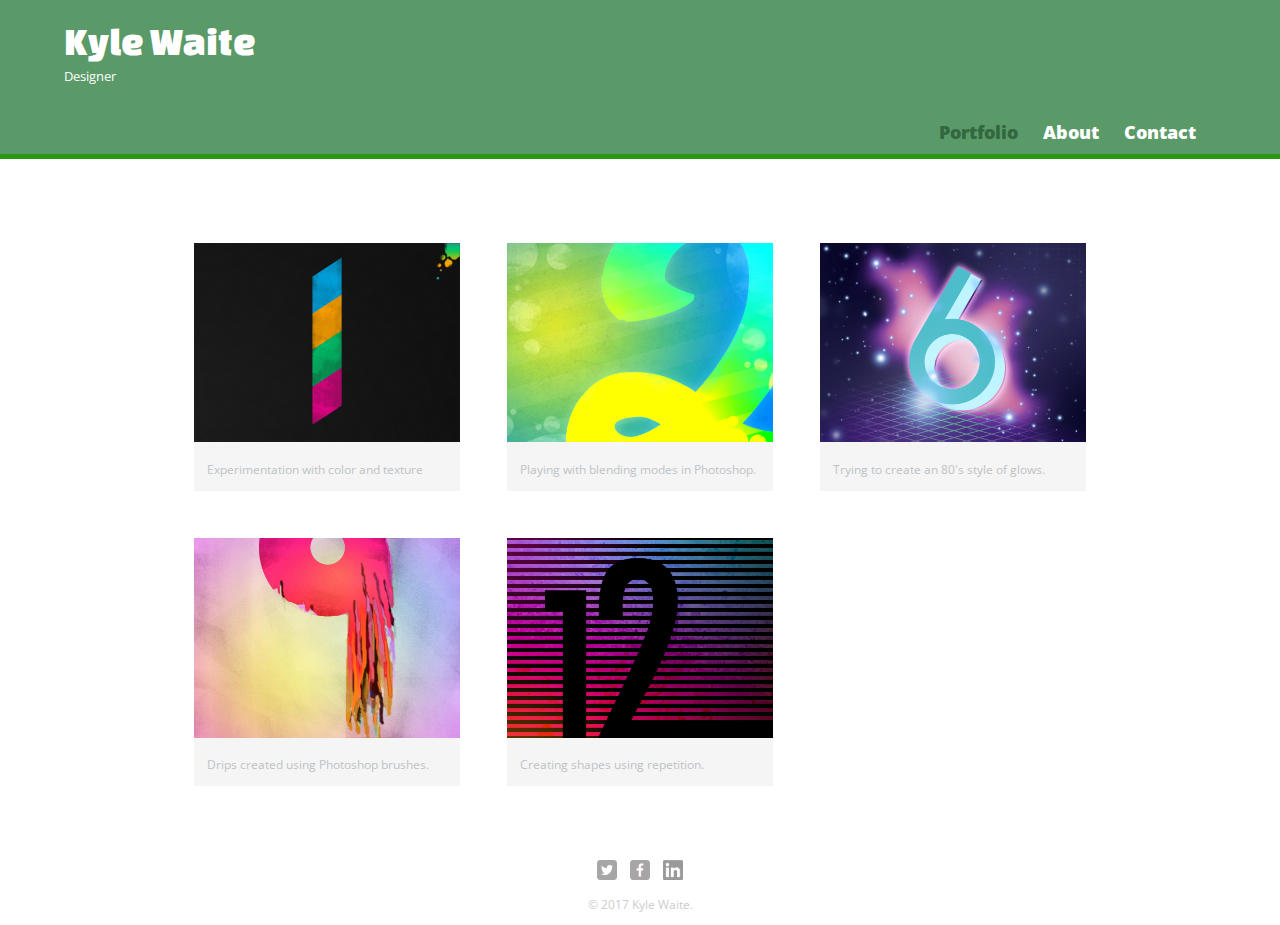
==== TreeHouse/TreeHouse/index.html @ ac3d4607 "re instal" ====
﻿<!DOCTYPE html>
<html>
  <head>
    <!--Universal Character Set Transformation 8 bit-->
    <meta charset="utf-8">
    <title>Kyle Waite | Designer</title>
    <link rel="stylesheet" href="css/normalize.css" >
    <link href="https://fonts.googleapis.com/css?family=Changa+One|Open+Sans:400,400i,700,700i,800" rel="stylesheet"> 
    <link rel="stylesheet" href="css/main.css" >
    <link rel="stylesheet" href="css/responsive.css">
    <meta name="viewport" content="width=device-width, initial-scale=1.0">
  </head>
    <body>
      <header>
        <!--a == Anchor / Hyper link ref == href -->
        <a href="index.html" id="logo">
          <h1>Kyle Waite</h1>
          <h2>Designer</h2>
        </a>
        <nav>
          <ul>
            <li><a href="index.html" class="selected">Portfolio</a></li>
            <li><a href="About.html">About</a></li>
            <li><a href="Contact.html">Contact</a></li>
          </ul>
        </nav>
      </header>
      <div id="wrapper">
        <section>
          <!--Img 1024 by 768 best size-->
          <!--Relative path/url... instead of absolute-->
          <ul id="gallery">
            <li>
              <a href="Img/numbers-01.jpg">
                <img src="Img/numbers-01.jpg" alt="">
                <p>Experimentation with color and texture</p>
              </a>
            </li>
            <li>
              <a href="Img/numbers-02.jpg">
                <img src="Img/numbers-02.jpg" alt="">
                <p>Playing with blending modes in Photoshop.</p>
              </a>
            </li>
            <li>
              <a href="Img/numbers-06.jpg">
                <img src="Img/numbers-06.jpg" alt="">
                <p>Trying to create an 80's style of glows.</p>
              </a>
            </li>
            <li>
              <a href="Img/numbers-09.jpg">
                <img src="Img/numbers-09.jpg" alt="">
                <p>Drips created using Photoshop brushes.</p>
              </a>
            </li>
            <li>
              <a href="Img/numbers-12.jpg">
                <img src="Img/numbers-12.jpg" alt="">
                <p>Creating shapes using repetition.</p>
              </a>
            </li>
          </ul>
        </section>
        <footer>
          <!--Here we use Absolute and Relative-->
          <a href="https://twitter.com/KyleEricWaite"><img src="Img/twitter-wrap.png" alt="Twitter Logo" class="social-icon"></a>
          <a href="https://www.facebook.com/kyle.waite.10"><img src="Img/facebook-wrap.png" alt="Facebook Logo" class="social-icon"></a>
          <a href="https://www.linkedin.com/in/kyle-waite/"><img src="Img/linkedIn-wrap.png" alt="LinkedIn Logo" class="social-icon"></a>
          <!--Ampersand & -->
          <p>&copy; 2017 Kyle Waite.</p>
        </footer>
      </div>
    </body>
</html>
---- TreeHouse/TreeHouse/css/main.css ----
﻿/**********************************
GENERAL
***********************************/

body {
  font-family: 'Open Sans', sans-serif;
}

#wrapper {
  max-width: 940px;
  margin: 0 auto;
  padding: 0 5%;
}

a {
  text-decoration: none;
}

img {
  max-width: 100%;
}

h3 {
  margin: 0 0 1em 0;
}



/**********************************
HEADING
***********************************/

header {
  float: left;
  margin: 0 0 30px 0;
  padding: 5px 0 0 0;
  width: 100%;
}

#logo {
  text-align: center;
  margin: 5px;
}

h1 {
  font-family: 'Changa One', sans-serif;
  margin: 15px 0;
  font-size: 1.75em;
  font-weight: normal;
  line-height: 0.8em;
  /* em's are a relative unit of mesurement, 1 em is == to the current font size */
}
h2 {
  font-size: 0.75em;
  margin: -5px 0 0;
  font-weight: normal;
}



/**********************************
NAVIGATION
***********************************/

nav {
  text-align: center;
  padding: 10px 0;
  margin: 20p 0 0;
}

nav ul {
  list-style: none;
  margin: 0 10px;
  padding: 0;

}

nav li {
  display: inline-block;
}

nav a {
  font-weight: 800;
  padding: 15px 10px
}



/**********************************
FOOTER
***********************************/

footer {
  font-size: 0.75em;
  text-align: center;
  clear: both;
  padding-top: 50px;
  color: #ccc;
}

.social-icon {
  width: 20px;
  height: 20px;
  margin: 0 5px;
}


/**********************************
PAGE: PORTFOLIO
***********************************/

#gallery {
  margin: 0;
  padding: 0;
  list-style: none;
}

#gallery li {
  float: left;
  width: 45%;
  margin: 2.5%;
  background-color: #f5f5f5;
  color: #bdc3c7;
}

#gallery li  a p {
  margin: 0;
  padding: 5%;
  font-size: 0.75em;
  color: #bdc3c7;
}

/**********************************
PAGE: ABOUT
***********************************/

.profile-photo {
  display:block;
  max-width: 150px;
  margin: 0 auto 30px;
  /*creates rounded conners*/
  border-radius: 100%;
}



/**********************************
PAGE: CONTACT
***********************************/

.contact-info {
  list-style: none;
  padding: 0;
  margin: 0;
  font-size: 0.9em;
}

.contact-info a {
  display: block;
  min-height: 20px;
  background-repeat: no-repeat;
  background-size: 20px 20px;
  padding: 0 0 0 30px;
  margin: 0 0 10px;
}

.contact-info li.phone a {
  background-image: url('../Img/phone.png');
}
.contact-info li.mail a {
  background-image: url('../Img/mail.png');
}
.contact-info li.twitter a {
  background-image: url('../Img/twitter.png');
}
.contact-info li.linkedIn a {
  background-image: url('../Img/linkedin-logo-grey.png');
}


/**********************************
COLORS
***********************************/

/*  Site Body  */
body {
  background-color:#fff;
  color: #999;
}

/* Green Header*/
header {
  background: #6ab47b;
  background-color: #599a68;
}

/* nav background on moblie */
nav {
  background: #599a68;
}

/* Logo Text */
h1,h2 {
  color: #fff;
}

/* Links */
a {
  color: #6ab47b;
}

/* nav link*/
nav a, nav a:visited {
  color: #fff;
}

/* selected nav link*/
nav a.selected, nav a:hover {
  color: #32673f;
}
---- TreeHouse/TreeHouse/css/responsive.css ----
﻿@media screen and (min-width: 480px) {
  
  /**********************************
  TWO COLUMN LAYOUT
  ***********************************/

  #primary {
    width: 50%;
    float: left;
  }

  #secondary {
    width: 40%;
    float: right;
  }



  /**********************************
  PAGE: PORTFOLIO
  ***********************************/
  #gallery li {
    width: 28.3333%;
  }

  /*sudo class selector*/
  #gallery li:nth-child(4n) {
    clear: left;
  }

  /**********************************
  PAGE: ABOUT
  ***********************************/

  .profile-photo {
    float: left;
   margin: 0 5% 80px 0;
  }

}

@media screen and (min-width: 660px) {

  /**********************************
  PAGE: ABOUT
  ***********************************/
  nav {
    background: none;
    float: right;
    font-size: 1.125em;
    margin-right: 5%;
    text-align: right;
    width: 45%;
  }

    #logo {
    float: left;
    margin-left: 5%;
    text-align: left;
    width: 45%;
  }

    h1 {
      font-size: 2.5em;
    }

    h2 {
      font-size: 0.825em;
      margin-bottom: 20px;
    }

    header {
      border-bottom: 5px solid #2a9815;
      margin-bottom: 60px;
    }

}
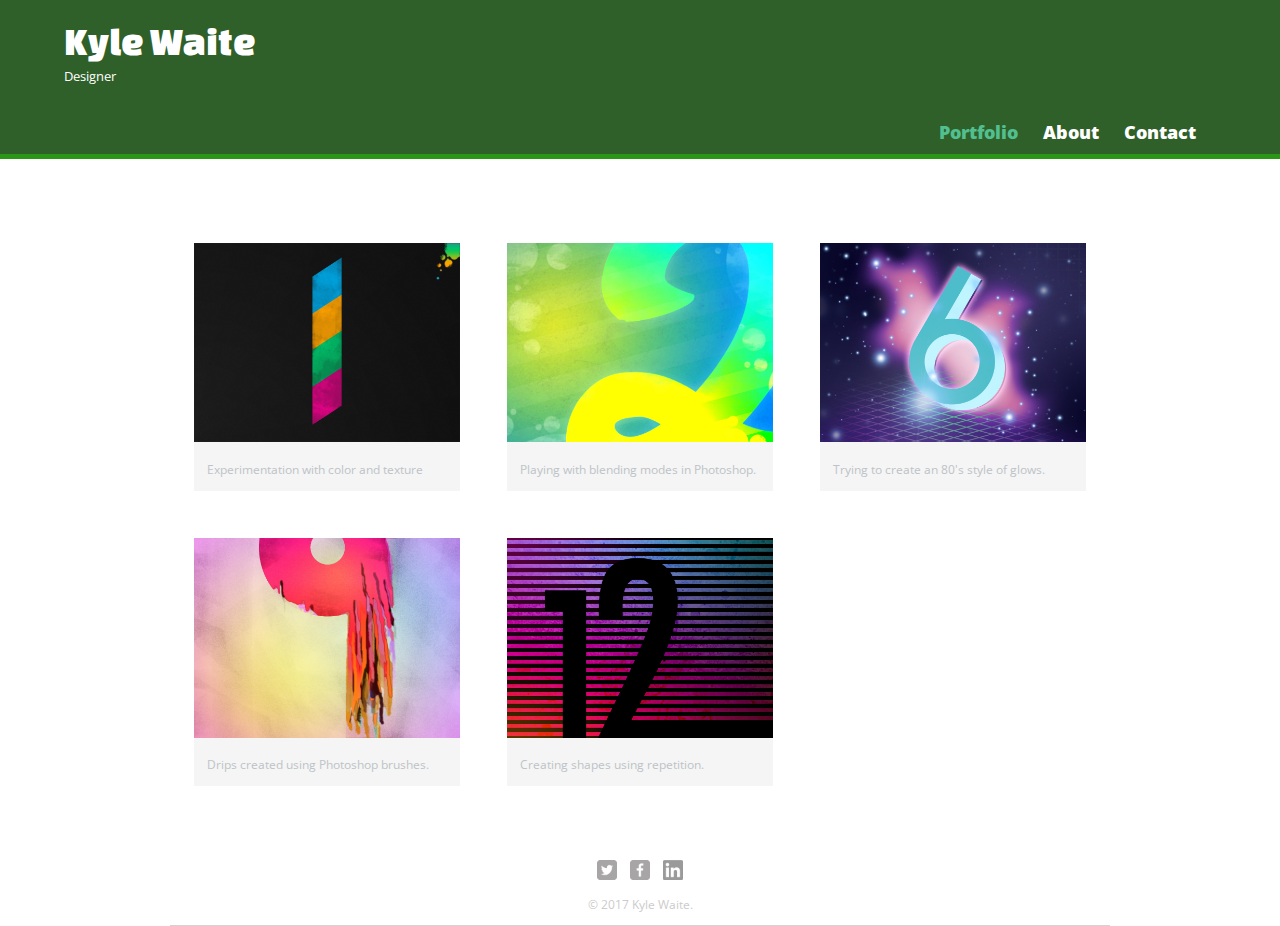
==== commit 3499380b: "Site updates" ====
--- a/TreeHouse/TreeHouse/index.html
+++ b/TreeHouse/TreeHouse/index.html
@@ -62,7 +62,7 @@
             </li>
           </ul>
         </section>
-        <footer>
+        <footer class="main-footer f-border">
           <!--Here we use Absolute and Relative-->
           <a href="https://twitter.com/KyleEricWaite"><img src="Img/twitter-wrap.png" alt="Twitter Logo" class="social-icon"></a>
           <a href="https://www.facebook.com/kyle.waite.10"><img src="Img/facebook-wrap.png" alt="Facebook Logo" class="social-icon"></a>
--- a/TreeHouse/TreeHouse/css/main.css
+++ b/TreeHouse/TreeHouse/css/main.css
@@ -191,7 +191,8 @@
 /* Green Header*/
 header {
   background: #6ab47b;
-  background-color: #599a68;
+  background-color: 
+#2f6029;
 }
 
 /* nav background on moblie */
@@ -216,13 +217,23 @@
 
 /* selected nav link*/
 nav a.selected, nav a:hover {
-  color: #32673f;
-}
-
-
-
-
-
-
-
-
+  color: #52bf90;
+}
+
+a:active {
+  color: lightcoral;
+}
+
+a:hover {
+ color: orange;
+}
+
+.f-border {
+  border-bottom: solid 1px lightgrey;
+}
+
+
+
+
+
+
